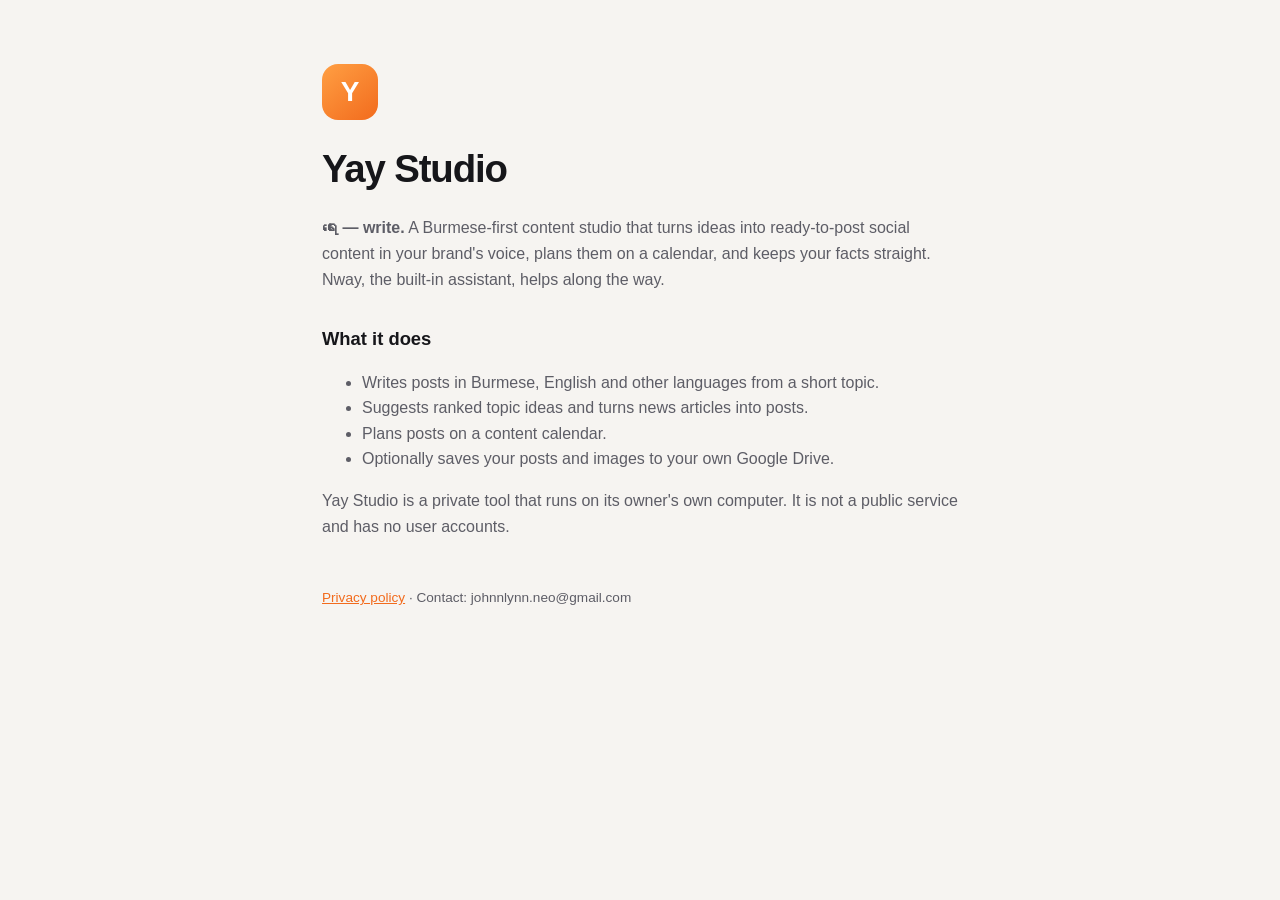
==== index.html @ df788d6f "Yay Studio home page and privacy policy Co-Authored-By: Claude Opus 5.5 (1M context) <noreply@anthro" ====
<!doctype html><html lang="en"><head><meta charset="utf-8"><meta name="viewport" content="width=device-width,initial-scale=1"><title>Yay Studio</title><link rel="stylesheet" href="style.css"></head>
<body><main>
<div class="mark">Y</div>
<h1>Yay Studio</h1>
<p><strong>ရေး — write.</strong> A Burmese-first content studio that turns ideas into ready-to-post social content in your brand's voice, plans them on a calendar, and keeps your facts straight. Nway, the built-in assistant, helps along the way.</p>
<h2>What it does</h2>
<ul><li>Writes posts in Burmese, English and other languages from a short topic.</li><li>Suggests ranked topic ideas and turns news articles into posts.</li><li>Plans posts on a content calendar.</li><li>Optionally saves your posts and images to your own Google Drive.</li></ul>
<p>Yay Studio is a private tool that runs on its owner's own computer. It is not a public service and has no user accounts.</p>
<footer><a href="privacy.html">Privacy policy</a> · Contact: johnnlynn.neo@gmail.com</footer>
</main></body></html>
---- style.css ----
:root{--accent:#f26b1d;--text:#16161a;--muted:#5d5d66;--bg:#f6f4f1}
@media (prefers-color-scheme:dark){:root{--text:#f2f2f5;--muted:#a1a1aa;--bg:#0f0f12}}
*{box-sizing:border-box}body{margin:0;font-family:-apple-system,BlinkMacSystemFont,"Segoe UI",Inter,sans-serif;background:var(--bg);color:var(--text);line-height:1.6}
main{max-width:680px;margin:0 auto;padding:64px 22px}
.mark{width:56px;height:56px;border-radius:16px;display:grid;place-items:center;background:linear-gradient(140deg,#ff9f43,var(--accent));color:#fff;font-weight:800;font-size:28px}
h1{font-size:2.4rem;letter-spacing:-.03em;margin:18px 0 6px}h2{margin-top:32px;font-size:1.15rem}
p,li{color:var(--muted)}a{color:var(--accent)}footer{margin-top:48px;font-size:.85rem;color:var(--muted)}
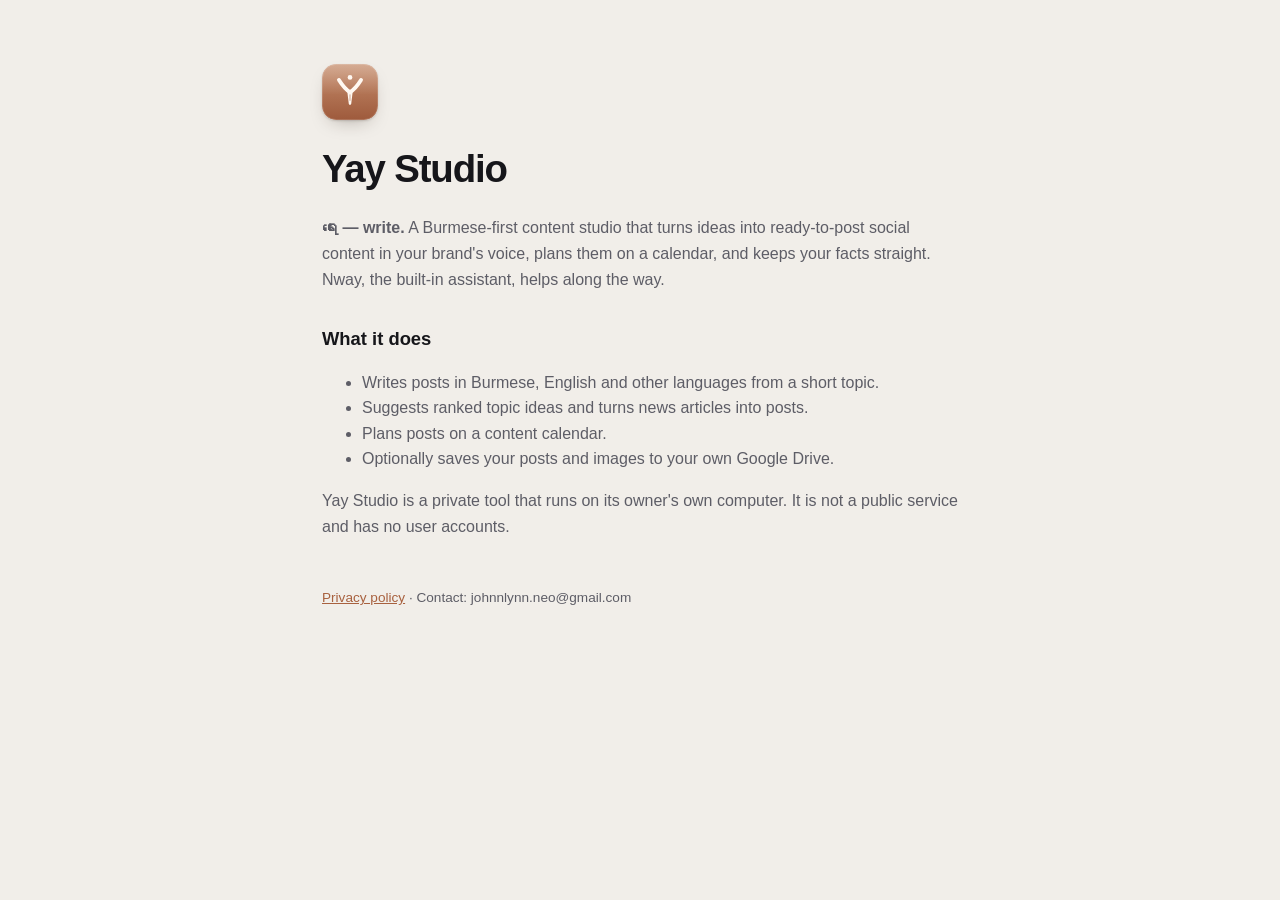
==== commit d42b70a8: "Use the new Yay logo and calmer palette" ====
--- a/index.html
+++ b/index.html
@@ -1,6 +1,6 @@
-<!doctype html><html lang="en"><head><meta charset="utf-8"><meta name="viewport" content="width=device-width,initial-scale=1"><title>Yay Studio</title><link rel="stylesheet" href="style.css"></head>
+<!doctype html><html lang="en"><head><meta charset="utf-8"><meta name="viewport" content="width=device-width,initial-scale=1"><title>Yay Studio</title><link rel="icon" href="favicon.svg" type="image/svg+xml"><link rel="stylesheet" href="style.css"></head>
 <body><main>
-<div class="mark">Y</div>
+<img class="mark" src="logo.svg" alt="Yay Studio logo">
 <h1>Yay Studio</h1>
 <p><strong>ရေး — write.</strong> A Burmese-first content studio that turns ideas into ready-to-post social content in your brand's voice, plans them on a calendar, and keeps your facts straight. Nway, the built-in assistant, helps along the way.</p>
 <h2>What it does</h2>
--- a/style.css
+++ b/style.css
@@ -1,7 +1,7 @@
-:root{--accent:#f26b1d;--text:#16161a;--muted:#5d5d66;--bg:#f6f4f1}
-@media (prefers-color-scheme:dark){:root{--text:#f2f2f5;--muted:#a1a1aa;--bg:#0f0f12}}
+:root{--accent:#a8613f;--text:#16161a;--muted:#5d5d66;--bg:#f1eee9}
+@media (prefers-color-scheme:dark){:root{--text:#ece9e4;--muted:#a8a39c;--accent:#cf9370;--bg:#121315}}
 *{box-sizing:border-box}body{margin:0;font-family:-apple-system,BlinkMacSystemFont,"Segoe UI",Inter,sans-serif;background:var(--bg);color:var(--text);line-height:1.6}
 main{max-width:680px;margin:0 auto;padding:64px 22px}
-.mark{width:56px;height:56px;border-radius:16px;display:grid;place-items:center;background:linear-gradient(140deg,#ff9f43,var(--accent));color:#fff;font-weight:800;font-size:28px}
+.mark{width:56px;height:56px;border-radius:14px;display:block;box-shadow:0 1px 2px rgba(40,25,15,.15),0 8px 20px -10px rgba(40,25,15,.4)}
 h1{font-size:2.4rem;letter-spacing:-.03em;margin:18px 0 6px}h2{margin-top:32px;font-size:1.15rem}
 p,li{color:var(--muted)}a{color:var(--accent)}footer{margin-top:48px;font-size:.85rem;color:var(--muted)}
